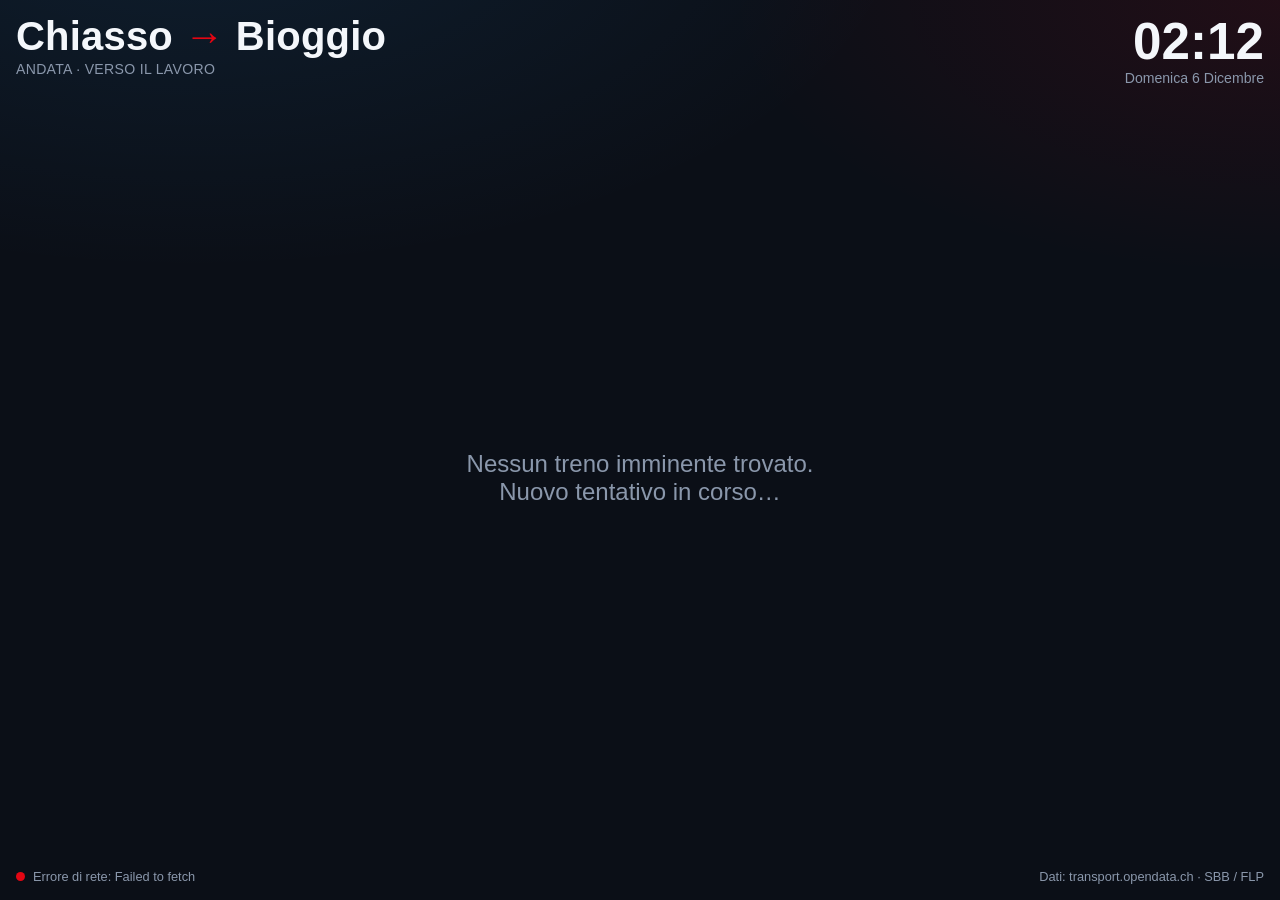
==== andata/index.html @ 94870ae7 "Due web app separate (andata/ritorno) con codice condiviso e segnalazione ritardi SBB" ====
<!DOCTYPE html>
<html lang="it">
<head>
  <meta charset="UTF-8">
  <meta name="viewport" content="width=device-width, initial-scale=1.0, viewport-fit=cover">
  <title>Andata · Chiasso → Bioggio</title>

  <meta name="theme-color" content="#0b0f17">
  <meta name="apple-mobile-web-app-capable" content="yes">
  <meta name="mobile-web-app-capable" content="yes">
  <meta name="apple-mobile-web-app-status-bar-style" content="black-translucent">
  <meta name="apple-mobile-web-app-title" content="→ Bioggio">
  <link rel="apple-touch-icon" href="../icon-andata-180.png">
  <link rel="icon" type="image/png" href="../icon-andata-192.png">
  <link rel="manifest" href="manifest.webmanifest">
  <link rel="stylesheet" href="../style.css">
</head>
<body>
  <header>
    <div class="route">
      Chiasso <span class="arrow">→</span> Bioggio
      <span class="sub">Andata · verso il lavoro</span>
    </div>
    <div class="clock">
      <div class="time" id="clock-time">--:--</div>
      <div class="date" id="clock-date">—</div>
    </div>
  </header>

  <div class="list" id="list">
    <div class="state-msg">Caricamento orari…</div>
  </div>

  <footer>
    <div class="status">
      <span class="dot" id="status-dot"></span>
      <span id="status-text">In attesa dei dati…</span>
    </div>
    <div>Dati: transport.opendata.ch · SBB / FLP</div>
  </footer>

  <script>window.APP_CONFIG = { from: "Chiasso", to: "Bioggio", dir: "andata" };</script>
  <script src="../app.js"></script>
</body>
</html>
---- style.css ----
:root {
  --bg: #0b0f17;
  --bg-card: #141b28;
  --bg-card-2: #1b2534;
  --text: #f4f7fb;
  --text-dim: #8a97ab;
  --accent: #e30613;      /* rosso SBB */
  --accent-2: #2ea6ff;
  --green: #3ddc84;
  --amber: #ffb020;
  --border: rgba(255,255,255,0.07);
  --radius: 20px;
  --dir: var(--accent);   /* colore direzione, sovrascritto per il ritorno */
}

* { box-sizing: border-box; margin: 0; padding: 0; }

html, body {
  min-height: 100%;
  background: var(--bg);
  color: var(--text);
  font-family: -apple-system, "Segoe UI", Roboto, Helvetica, Arial, sans-serif;
  -webkit-font-smoothing: antialiased;
}

body {
  min-height: 100dvh;
  display: flex;
  flex-direction: column;
  padding: calc(env(safe-area-inset-top) + 16px) calc(env(safe-area-inset-right) + 16px)
           calc(env(safe-area-inset-bottom) + 16px) calc(env(safe-area-inset-left) + 16px);
  background:
    radial-gradient(1200px 600px at 15% -10%, rgba(46,166,255,0.10), transparent 60%),
    radial-gradient(1000px 500px at 100% 0%, rgba(227,6,19,0.10), transparent 55%),
    var(--bg);
}

/* ---------- Header ---------- */
header {
  display: flex;
  align-items: flex-start;
  justify-content: space-between;
  gap: 16px;
  margin-bottom: 18px;
  flex-wrap: wrap;
}
.route {
  font-weight: 700;
  font-size: clamp(22px, 3.4vw, 40px);
  letter-spacing: 0.2px;
  line-height: 1;
}
.route .arrow { color: var(--dir); font-weight: 800; }
.route .sub {
  display: block;
  font-size: clamp(11px, 1.1vw, 15px);
  font-weight: 500;
  color: var(--text-dim);
  letter-spacing: 0.3px;
  text-transform: uppercase;
  margin-top: 6px;
}

.clock { text-align: right; line-height: 1; }
.clock .time {
  font-size: clamp(28px, 4vw, 52px);
  font-weight: 700;
  font-variant-numeric: tabular-nums;
}
.clock .date {
  font-size: clamp(11px, 1.1vw, 15px);
  color: var(--text-dim);
  text-transform: capitalize;
  margin-top: 4px;
}

/* ---------- Lista connessioni ---------- */
.list {
  flex: 1;
  display: flex;
  flex-direction: column;
  gap: 14px;
  min-height: 0;
}

.card {
  background: linear-gradient(180deg, var(--bg-card), var(--bg-card-2));
  border: 1px solid var(--border);
  border-radius: var(--radius);
  padding: clamp(16px, 2vw, 28px) clamp(18px, 2.4vw, 34px);
  display: grid;
  grid-template-columns: minmax(150px, 1.1fr) 2fr auto;
  align-items: center;
  gap: clamp(16px, 2.5vw, 40px);
  flex: 1;
  box-shadow: 0 8px 30px rgba(0,0,0,0.25);
  position: relative;
  overflow: hidden;
}
.card.next::before {
  content: "";
  position: absolute;
  left: 0; top: 0; bottom: 0;
  width: 6px;
  background: var(--dir);
}

.dep { display: flex; flex-direction: column; gap: 6px; }
.dep-time {
  font-size: clamp(38px, 6vw, 74px);
  font-weight: 800;
  line-height: 0.95;
  font-variant-numeric: tabular-nums;
}
.dep-time.struck { text-decoration: line-through; text-decoration-thickness: 3px; opacity: 0.55; font-size: clamp(26px, 4vw, 46px); }
.dep-real { color: var(--amber); font-weight: 800; font-size: clamp(30px, 5vw, 58px); line-height: 0.95; font-variant-numeric: tabular-nums; }
.dep-meta { display: flex; align-items: baseline; gap: 10px; flex-wrap: wrap; }
.delay { font-size: clamp(14px, 1.5vw, 20px); font-weight: 700; }
.delay.late { color: var(--amber); }
.delay.ontime { color: var(--green); }
.platform { font-size: clamp(12px, 1.2vw, 17px); color: var(--text-dim); }
.platform b { color: var(--text); font-weight: 700; }
.platform.changed b { color: var(--amber); }

.route-legs { display: flex; align-items: center; gap: clamp(8px, 1vw, 16px); flex-wrap: wrap; }
.leg-line {
  display: inline-flex; align-items: center; gap: 8px;
  background: rgba(255,255,255,0.06);
  border: 1px solid var(--border);
  border-radius: 999px;
  padding: 6px 14px;
  font-weight: 700;
  font-size: clamp(13px, 1.4vw, 19px);
}
.leg-line .badge {
  background: var(--accent); color: #fff;
  border-radius: 6px; padding: 2px 8px;
  font-size: 0.8em; font-weight: 800; letter-spacing: 0.3px;
}
.leg-line.flp .badge { background: var(--accent-2); }
.leg-arrow { color: var(--text-dim); font-size: clamp(14px, 1.6vw, 22px); }
.trip-info { margin-top: 10px; color: var(--text-dim); font-size: clamp(12px, 1.2vw, 17px); }

.count { text-align: right; min-width: 120px; }
.count .big {
  font-size: clamp(30px, 4.5vw, 62px);
  font-weight: 800; line-height: 1;
  font-variant-numeric: tabular-nums;
}
.count .unit {
  font-size: clamp(11px, 1.2vw, 16px);
  color: var(--text-dim);
  text-transform: uppercase; letter-spacing: 0.5px; margin-top: 4px;
}
.count.soon .big { color: var(--amber); }
.count.now .big { color: var(--dir); }
.count .arr { font-size: clamp(13px, 1.3vw, 18px); color: var(--text-dim); margin-top: 12px; }
.count .arr b { color: var(--text); font-variant-numeric: tabular-nums; }
.count .arr .late-arr { color: var(--amber); }

footer {
  display: flex; justify-content: space-between; align-items: center;
  margin-top: 16px; color: var(--text-dim); font-size: clamp(11px, 1vw, 14px);
}
.status { display: flex; align-items: center; gap: 8px; }
.dot {
  width: 9px; height: 9px; border-radius: 50%;
  background: var(--green); box-shadow: 0 0 0 0 rgba(61,220,132,0.5);
  animation: pulse 2.5s infinite;
}
.dot.err { background: var(--accent); animation: none; }
@keyframes pulse {
  0% { box-shadow: 0 0 0 0 rgba(61,220,132,0.5); }
  70% { box-shadow: 0 0 0 10px rgba(61,220,132,0); }
  100% { box-shadow: 0 0 0 0 rgba(61,220,132,0); }
}
.state-msg {
  flex: 1; display: flex; align-items: center; justify-content: center;
  color: var(--text-dim); font-size: clamp(16px, 2vw, 24px); text-align: center;
  padding: 40px 0;
}

/* ---------- Mobile / iPhone verticale ---------- */
@media (max-width: 720px) {
  html, body { overflow-y: auto; }
  header { align-items: center; }
  .clock { display: none; }
  .card {
    grid-template-columns: auto 1fr;
    grid-template-areas: "dep count" "path path";
    gap: 12px 16px;
    flex: 0 0 auto;
  }
  .dep { grid-area: dep; }
  .path { grid-area: path; }
  .count { grid-area: count; text-align: right; }
  .count .arr { margin-top: 6px; }
  .dep-time { font-size: 44px; }
  .dep-time.struck { font-size: 28px; }
  .dep-real { font-size: 40px; }
  .count .big { font-size: 40px; }
  .route .sub { display: none; }
}
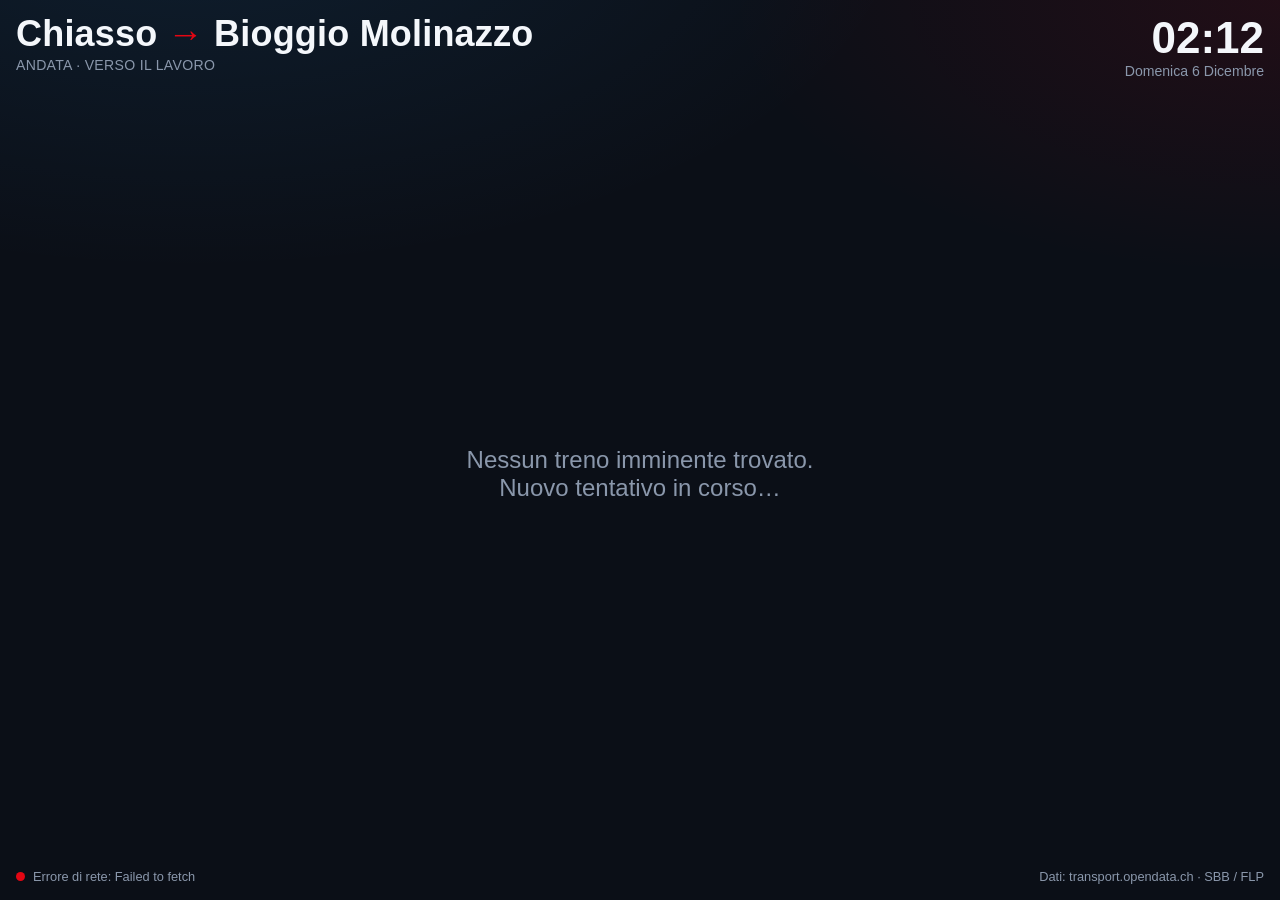
==== commit 5da5e375: "Timeline porta a porta: treno intermedio da Lugano, tempi a piedi, stazione Bioggio Molinazzo" ====
--- a/andata/index.html
+++ b/andata/index.html
@@ -18,7 +18,7 @@
 <body>
   <header>
     <div class="route">
-      Chiasso <span class="arrow">→</span> Bioggio
+      Chiasso <span class="arrow">→</span> Bioggio Molinazzo
       <span class="sub">Andata · verso il lavoro</span>
     </div>
     <div class="clock">
@@ -39,7 +39,10 @@
     <div>Dati: transport.opendata.ch · SBB / FLP</div>
   </footer>
 
-  <script>window.APP_CONFIG = { from: "Chiasso", to: "Bioggio", dir: "andata" };</script>
+  <script>window.APP_CONFIG = {
+    from: "Chiasso", to: "Bioggio Molinazzo", dir: "andata",
+    walkBefore: 6, walkAfter: 10, beforeLabel: "Esci di casa", afterLabel: "Al lavoro",
+  };</script>
   <script src="../app.js"></script>
 </body>
 </html>
--- a/style.css
+++ b/style.css
@@ -41,12 +41,12 @@
   align-items: flex-start;
   justify-content: space-between;
   gap: 16px;
-  margin-bottom: 18px;
+  margin-bottom: 16px;
   flex-wrap: wrap;
 }
 .route {
   font-weight: 700;
-  font-size: clamp(22px, 3.4vw, 40px);
+  font-size: clamp(20px, 3vw, 36px);
   letter-spacing: 0.2px;
   line-height: 1;
 }
@@ -63,7 +63,7 @@
 
 .clock { text-align: right; line-height: 1; }
 .clock .time {
-  font-size: clamp(28px, 4vw, 52px);
+  font-size: clamp(24px, 3.5vw, 44px);
   font-weight: 700;
   font-variant-numeric: tabular-nums;
 }
@@ -87,11 +87,10 @@
   background: linear-gradient(180deg, var(--bg-card), var(--bg-card-2));
   border: 1px solid var(--border);
   border-radius: var(--radius);
-  padding: clamp(16px, 2vw, 28px) clamp(18px, 2.4vw, 34px);
-  display: grid;
-  grid-template-columns: minmax(150px, 1.1fr) 2fr auto;
-  align-items: center;
-  gap: clamp(16px, 2.5vw, 40px);
+  padding: clamp(14px, 1.8vw, 22px) clamp(16px, 2.2vw, 28px);
+  display: flex;
+  flex-direction: column;
+  gap: 12px;
   flex: 1;
   box-shadow: 0 8px 30px rgba(0,0,0,0.25);
   position: relative;
@@ -105,58 +104,82 @@
   background: var(--dir);
 }
 
-.dep { display: flex; flex-direction: column; gap: 6px; }
-.dep-time {
-  font-size: clamp(38px, 6vw, 74px);
-  font-weight: 800;
-  line-height: 0.95;
+/* intestazione card: countdown + stato ritardo */
+.card-head {
+  display: flex;
+  align-items: baseline;
+  justify-content: space-between;
+  gap: 16px;
+  flex-wrap: wrap;
+}
+.count { display: flex; align-items: baseline; gap: 10px; }
+.count .big {
+  font-size: clamp(34px, 5vw, 54px);
+  font-weight: 800; line-height: 1;
   font-variant-numeric: tabular-nums;
-}
-.dep-time.struck { text-decoration: line-through; text-decoration-thickness: 3px; opacity: 0.55; font-size: clamp(26px, 4vw, 46px); }
-.dep-real { color: var(--amber); font-weight: 800; font-size: clamp(30px, 5vw, 58px); line-height: 0.95; font-variant-numeric: tabular-nums; }
-.dep-meta { display: flex; align-items: baseline; gap: 10px; flex-wrap: wrap; }
-.delay { font-size: clamp(14px, 1.5vw, 20px); font-weight: 700; }
+  color: var(--dir);
+}
+.count .unit {
+  font-size: clamp(12px, 1.2vw, 16px);
+  color: var(--text-dim);
+  text-transform: uppercase; letter-spacing: 0.5px;
+}
+.count.soon .big { color: var(--amber); }
+.count.now .big { color: var(--dir); }
+
+.delay { font-size: clamp(13px, 1.4vw, 18px); font-weight: 700; white-space: nowrap; }
 .delay.late { color: var(--amber); }
 .delay.ontime { color: var(--green); }
-.platform { font-size: clamp(12px, 1.2vw, 17px); color: var(--text-dim); }
-.platform b { color: var(--text); font-weight: 700; }
-.platform.changed b { color: var(--amber); }
-
-.route-legs { display: flex; align-items: center; gap: clamp(8px, 1vw, 16px); flex-wrap: wrap; }
+
+/* timeline porta a porta */
+.tl { display: flex; flex-direction: column; gap: 9px; }
+.tl-row {
+  display: grid;
+  grid-template-columns: 22px auto 1fr;
+  align-items: center;
+  gap: 12px;
+}
+.tl-row .ico {
+  display: inline-flex; align-items: center; justify-content: center;
+  font-size: 15px; width: 22px;
+}
+.tl-row .ico.td {
+  width: 12px; height: 12px; margin: 0 5px;
+  border-radius: 50%; background: var(--dir);
+  box-shadow: 0 0 0 3px rgba(255,255,255,0.06);
+}
+.tl-row.train .ico.td { background: var(--dir); }
+.tl-row .t {
+  font-weight: 800;
+  font-size: clamp(18px, 2.2vw, 26px);
+  font-variant-numeric: tabular-nums;
+  white-space: nowrap;
+}
+.tl-row .t small { font-size: 0.6em; font-weight: 700; }
+.tl-row .t.late { color: var(--amber); }
+.tl-row .place { font-size: clamp(14px, 1.5vw, 19px); display: flex; align-items: center; gap: 8px; flex-wrap: wrap; }
+.tl-row .place small { color: var(--text-dim); font-size: 0.78em; }
+.tl-row.walk .t { color: var(--text-dim); font-weight: 700; }
+.tl-row.walk.lead .t { color: var(--text); }
+.tl-row.arr .t { color: var(--text); }
+
+.plat { color: var(--text-dim); font-size: 0.9em; }
+.plat b { color: var(--text); font-weight: 700; }
+.plat.changed b { color: var(--amber); }
+
 .leg-line {
-  display: inline-flex; align-items: center; gap: 8px;
+  display: inline-flex; align-items: center;
   background: rgba(255,255,255,0.06);
   border: 1px solid var(--border);
   border-radius: 999px;
-  padding: 6px 14px;
-  font-weight: 700;
-  font-size: clamp(13px, 1.4vw, 19px);
+  padding: 3px 8px;
 }
 .leg-line .badge {
   background: var(--accent); color: #fff;
-  border-radius: 6px; padding: 2px 8px;
-  font-size: 0.8em; font-weight: 800; letter-spacing: 0.3px;
+  border-radius: 5px; padding: 2px 7px;
+  font-size: clamp(11px, 1.2vw, 14px); font-weight: 800; letter-spacing: 0.3px;
 }
 .leg-line.flp .badge { background: var(--accent-2); }
-.leg-arrow { color: var(--text-dim); font-size: clamp(14px, 1.6vw, 22px); }
-.trip-info { margin-top: 10px; color: var(--text-dim); font-size: clamp(12px, 1.2vw, 17px); }
-
-.count { text-align: right; min-width: 120px; }
-.count .big {
-  font-size: clamp(30px, 4.5vw, 62px);
-  font-weight: 800; line-height: 1;
-  font-variant-numeric: tabular-nums;
-}
-.count .unit {
-  font-size: clamp(11px, 1.2vw, 16px);
-  color: var(--text-dim);
-  text-transform: uppercase; letter-spacing: 0.5px; margin-top: 4px;
-}
-.count.soon .big { color: var(--amber); }
-.count.now .big { color: var(--dir); }
-.count .arr { font-size: clamp(13px, 1.3vw, 18px); color: var(--text-dim); margin-top: 12px; }
-.count .arr b { color: var(--text); font-variant-numeric: tabular-nums; }
-.count .arr .late-arr { color: var(--amber); }
 
 footer {
   display: flex; justify-content: space-between; align-items: center;
@@ -180,24 +203,9 @@
   padding: 40px 0;
 }
 
-/* ---------- Mobile / iPhone verticale ---------- */
+/* ---------- Mobile / iPhone ---------- */
 @media (max-width: 720px) {
   html, body { overflow-y: auto; }
-  header { align-items: center; }
   .clock { display: none; }
-  .card {
-    grid-template-columns: auto 1fr;
-    grid-template-areas: "dep count" "path path";
-    gap: 12px 16px;
-    flex: 0 0 auto;
-  }
-  .dep { grid-area: dep; }
-  .path { grid-area: path; }
-  .count { grid-area: count; text-align: right; }
-  .count .arr { margin-top: 6px; }
-  .dep-time { font-size: 44px; }
-  .dep-time.struck { font-size: 28px; }
-  .dep-real { font-size: 40px; }
-  .count .big { font-size: 40px; }
-  .route .sub { display: none; }
-}
+  .card { flex: 0 0 auto; }
+}
